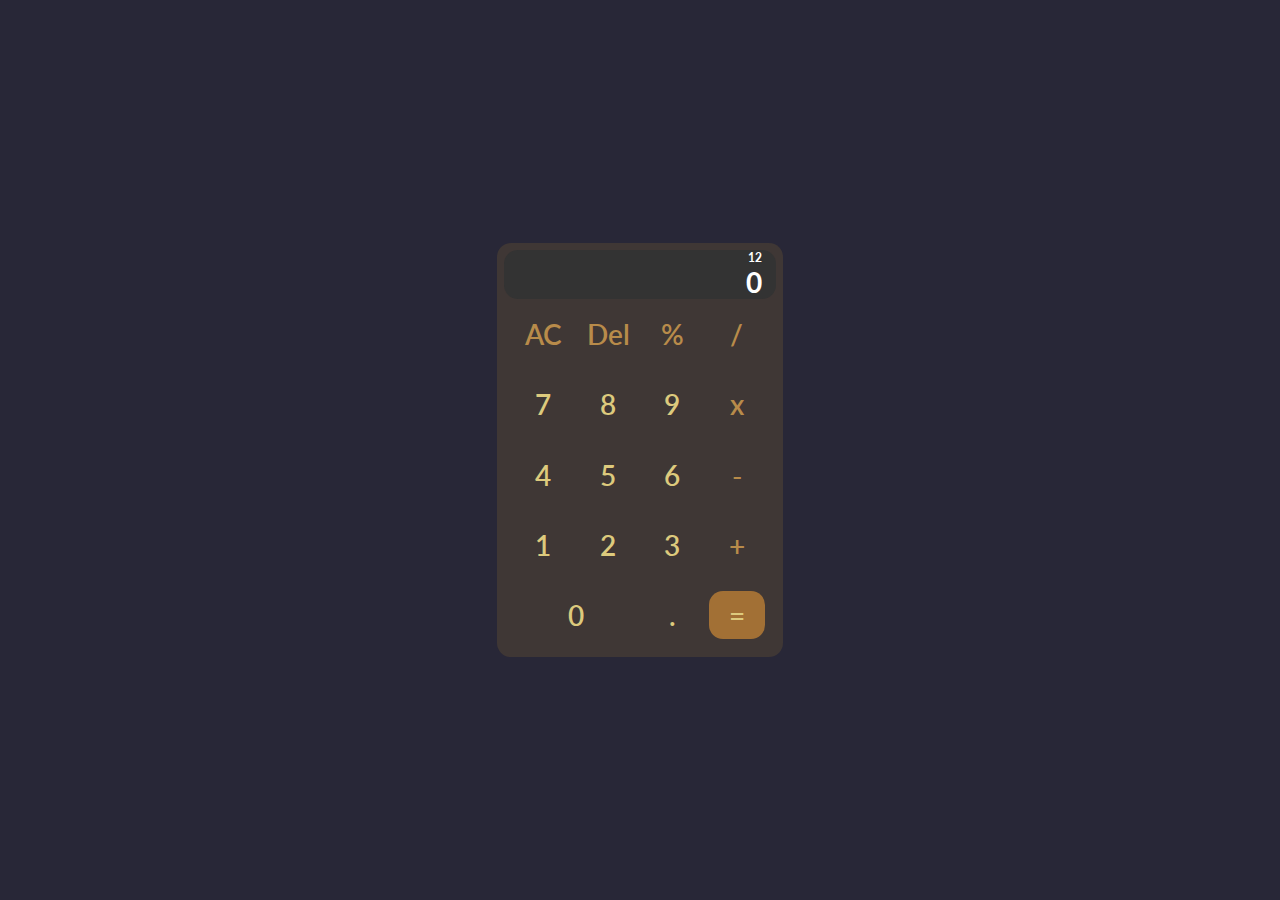
==== calc/index.html @ 9857ef90 "still doing the calculator." ====
<!DOCTYPE html>
<html lang="en">

  <head>
    <meta charset="UTF-8">
    <meta http-equiv="X-UA-Compatible" content="IE=edge">
    <meta name="viewport" content="width=device-width, initial-scale=1.0">
    <title>Simple Calculator</title>
    <link rel="stylesheet" href="./style.css" type="text/css">
  </head>

  <body>
    <table class="calc-body">
      <thead class="calc-section">
        <th class="calc-viewer" colspan="4">
          <span class="formula" id="formula">12</span>
          <span class="result" id="result">0</span>
        </th>
      </thead>
      <tbody class="calc-section">
        <tr class="calc-buttons">
          <td id="AC" class="operator">AC</td>
          <td id="delete" class="operator">Del</td>
          <td id="%" class="operator">%</td>
          <td id="/" class="operator">/</td>
          <!-- <td id="/">÷</td> -->
        </tr>
        <tr class="calc-buttons">
          <td id="7">7</td>
          <td id="8">8</td>
          <td id="9">9</td>
          <td id="*" class="operator">x</td>
        </tr>
        <tr class="calc-buttons">
          <td id="4">4</td>
          <td id="5">5</td>
          <td id="6">6</td>
          <td id="-" class="operator">-</td>
        </tr>
        <tr class="calc-buttons">
          <td id="1">1</td>
          <td id="2">2</td>
          <td id="3">3</td>
          <td id="+" class="operator">+</td>
        </tr>
        <tr class="calc-buttons">
          <td id="0" class="colspan">0</td>
          <td id=".">.</td>
          <td id="=" class="result">=</td>
        </tr>
      </tbody>
    </table>


    <script src="./script.js"></script>
  </body>

</html>
---- calc/style.css ----
@import url('https://fonts.googleapis.com/css2?family=Lato:ital,wght@0,100;0,300;0,400;0,700;0,900;1,100;1,300;1,400;1,700;1,900&display=swap');
/* https://coolors.co/333333-3f3735-533e2d-a27035-b88b4a-ddca7d */

* {
  padding: 0;
  margin: 0;
  box-sizing: border-box;
}

body {
  width: 100vw;
  height: 100vh;
  /* background: linear-gradient(180deg, rgb(255, 255, 255) 50%, rgb(26, 123, 250) 50%); */
  background: #282737;
  display: flex;
  align-items: center;
  justify-content: center;
  font-family: 'Lato', sans-serif;
  font-weight: 600;
  font-size: 1.75em;
}

.calc-body {
  border-radius: .5em;
  background: #3F3735;
  border-spacing: 0;
  overflow: hidden;
  position: relative;
  padding: .25em;
}

.calc-section {
  width: 100%;
  position: relative;
  overflow: hidden;
}

.calc-viewer {
  display: flex;
  flex-wrap: wrap;

  width: 100%;
  padding: 0 .5em;
  border-radius: .5em;

  overflow-x: auto;
  margin: auto;
  color: #ffffff;
  background: #333333;
  text-align: end;
}
.calc-viewer .result {
  width: 100%;
  height: auto;
}
.calc-viewer .formula {
  width: 100%;
  font-size: 12px;
}

.calc-buttons {
  display: flex;
  flex: 0 1 auto;
  align-items: center;
  justify-content: space-between;
  width: 100%;
  position: relative;
  padding: 0.25em;
  color: #DDCA7D;
  -webkit-user-select: none; /* Safari */
  -ms-user-select: none; /* IE 10 and IE 11 */
  user-select: none; /* Standard syntax */
}

.calc-buttons td {
  transition: 0.2s all ease-in-out;
  width: 2em;
  padding: .25em;
  margin: .15em;
  cursor: pointer;
  /* background: #808080; */
  border-radius: .5em;
  text-align: center;
}

.calc-buttons td.colspan {
  width: 4em;
  margin: auto;
}

.calc-buttons td.operator {
  color: #B88B4A;
}

.calc-buttons td.result {
  background: #A27035;
}

.calc-buttons td:hover {
  background: rgba(0, 0, 0, 0.2);
}
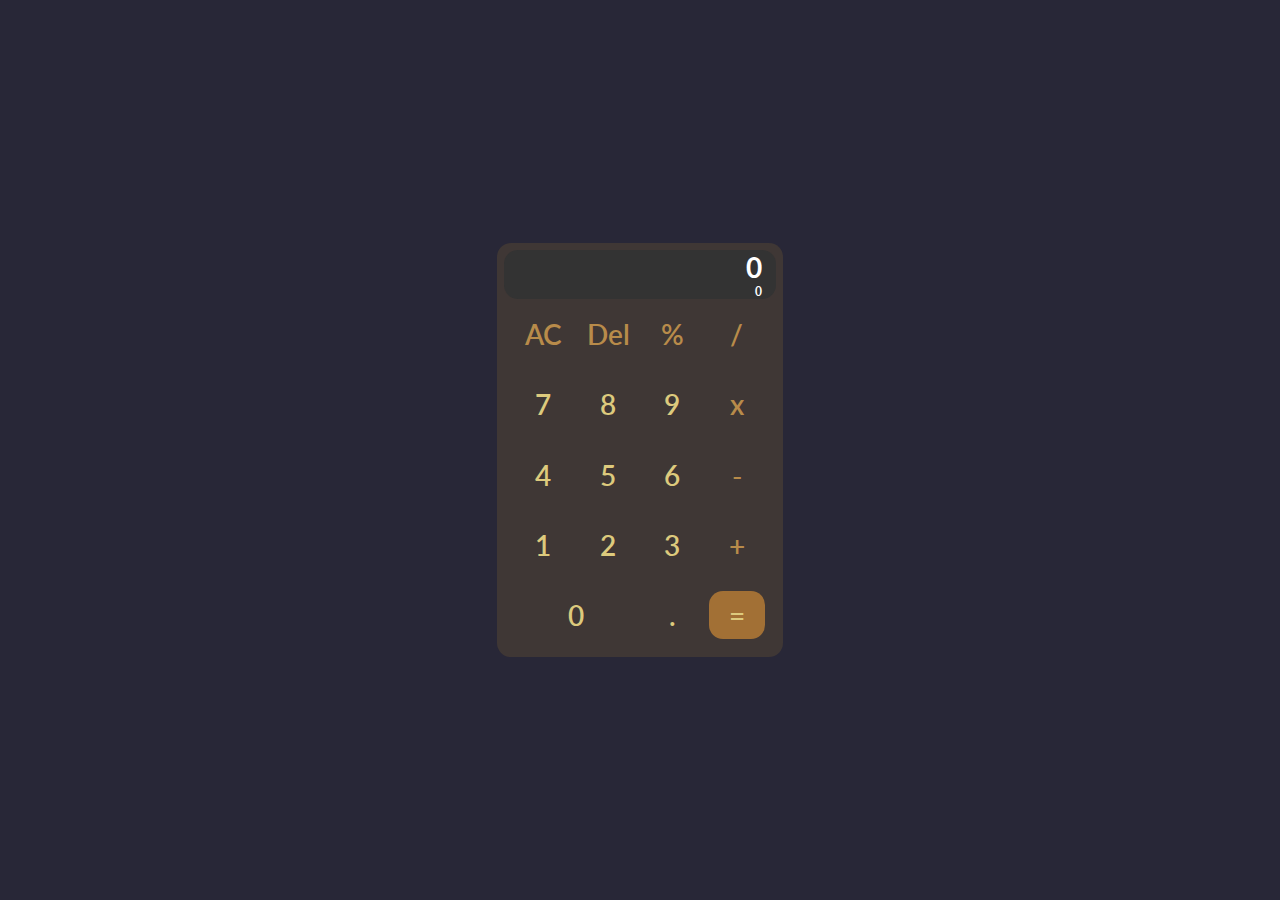
==== commit b47204d0: "still nothing." ====
--- a/calc/index.html
+++ b/calc/index.html
@@ -13,40 +13,40 @@
     <table class="calc-body">
       <thead class="calc-section">
         <th class="calc-viewer" colspan="4">
-          <span class="formula" id="formula">12</span>
-          <span class="result" id="result">0</span>
+          <span class="result" id="formula">0</span>
+          <span class="formula" id="result">0</span>
         </th>
       </thead>
       <tbody class="calc-section">
         <tr class="calc-buttons">
-          <td id="AC" class="operator">AC</td>
-          <td id="delete" class="operator">Del</td>
-          <td id="%" class="operator">%</td>
-          <td id="/" class="operator">/</td>
+          <td onclick="clear()" id="AC" class="operator">AC</td>
+          <td onclick="del()" id="delete" class="operator">Del</td>
+          <td onclick="operator(this.id)" id="%" class="operator">%</td>
+          <td onclick="operator(this.id)" id="/" class="operator">/</td>
           <!-- <td id="/">÷</td> -->
         </tr>
         <tr class="calc-buttons">
-          <td id="7">7</td>
-          <td id="8">8</td>
-          <td id="9">9</td>
-          <td id="*" class="operator">x</td>
+          <td onclick="display(this.id)" id="7">7</td>
+          <td onclick="display(this.id)" id="8">8</td>
+          <td onclick="display(this.id)" id="9">9</td>
+          <td onclick="display(this.id)" id="*" class="operator">x</td>
         </tr>
         <tr class="calc-buttons">
-          <td id="4">4</td>
-          <td id="5">5</td>
-          <td id="6">6</td>
-          <td id="-" class="operator">-</td>
+          <td onclick="display(this.id)" id="4">4</td>
+          <td onclick="display(this.id)" id="5">5</td>
+          <td onclick="display(this.id)" id="6">6</td>
+          <td onclick="operator(this.id)" id="-" class="operator">-</td>
         </tr>
         <tr class="calc-buttons">
-          <td id="1">1</td>
-          <td id="2">2</td>
-          <td id="3">3</td>
-          <td id="+" class="operator">+</td>
+          <td onclick="display(this.id)" id="1">1</td>
+          <td onclick="display(this.id)" id="2">2</td>
+          <td onclick="display(this.id)" id="3">3</td>
+          <td onclick="operator(this.id)" id="+" class="operator">+</td>
         </tr>
         <tr class="calc-buttons">
-          <td id="0" class="colspan">0</td>
-          <td id=".">.</td>
-          <td id="=" class="result">=</td>
+          <td onclick="display(this.id)" id="0" class="colspan">0</td>
+          <td onclick="display(this.id)" id=".">.</td>
+          <td onclick="calc()" id="=" class="result">=</td>
         </tr>
       </tbody>
     </table>
--- a/calc/style.css
+++ b/calc/style.css
@@ -24,18 +24,19 @@
   border-radius: .5em;
   background: #3F3735;
   border-spacing: 0;
-  overflow: hidden;
-  position: relative;
+  
   padding: .25em;
+  max-width: 10em;
 }
 
 .calc-section {
+  position: relative;
   width: 100%;
-  position: relative;
   overflow: hidden;
 }
 
 .calc-viewer {
+  transition: 0.2s font-size ease-in-out;
   display: flex;
   flex-wrap: wrap;
 
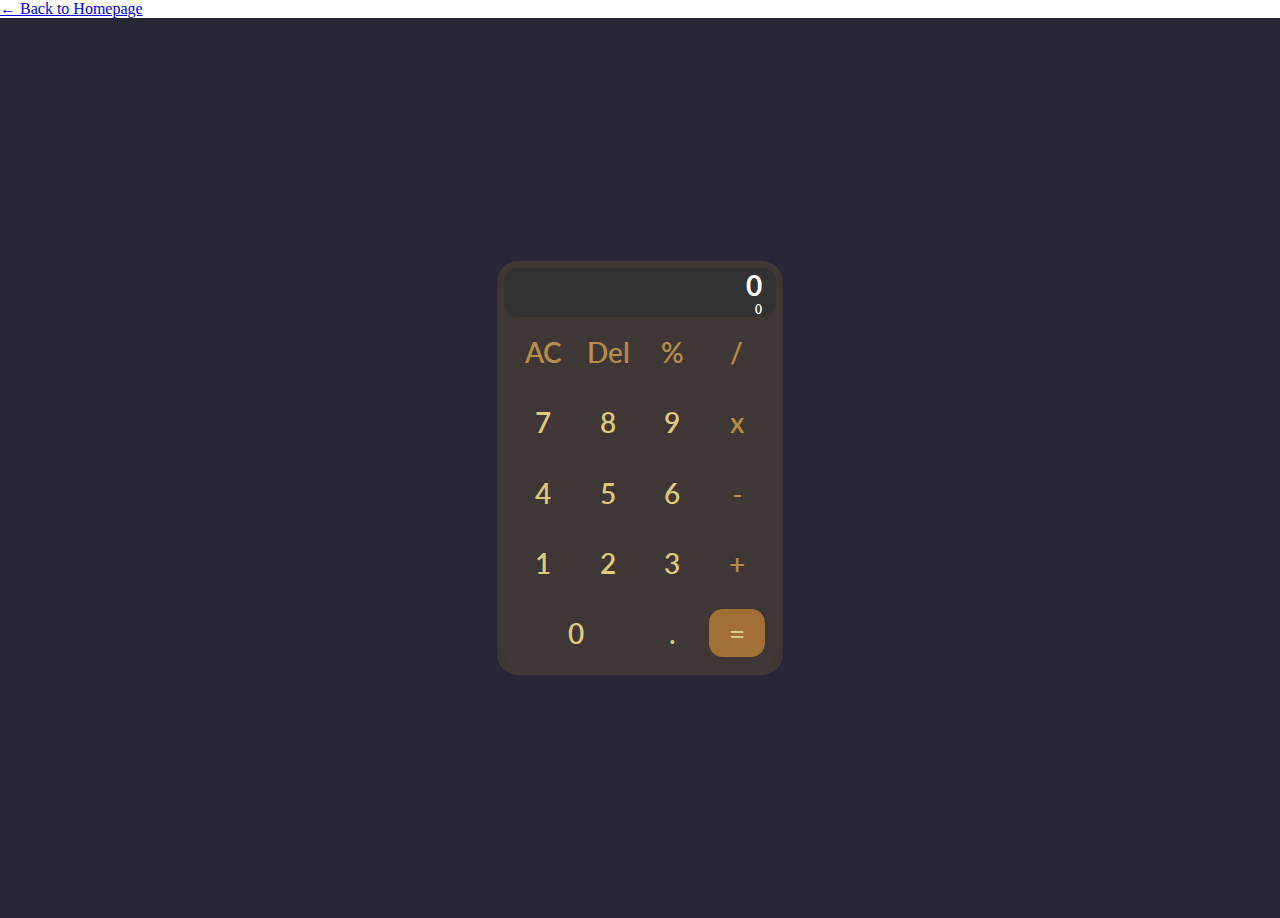
==== commit c111f990: "save." ====
--- a/calc/index.html
+++ b/calc/index.html
@@ -6,52 +6,60 @@
     <meta http-equiv="X-UA-Compatible" content="IE=edge">
     <meta name="viewport" content="width=device-width, initial-scale=1.0">
     <title>Simple Calculator</title>
+    <link href="https://cdn.jsdelivr.net/npm/bootstrap@5.1.3/dist/css/bootstrap.min.css" rel="stylesheet" integrity="sha384-1BmE4kWBq78iYhFldvKuhfTAU6auU8tT94WrHftjDbrCEXSU1oBoqyl2QvZ6jIW3" crossorigin="anonymous">
     <link rel="stylesheet" href="./style.css" type="text/css">
   </head>
 
   <body>
-    <table class="calc-body">
-      <thead class="calc-section">
-        <th class="calc-viewer" colspan="4">
-          <span class="result" id="formula">0</span>
-          <span class="formula" id="result">0</span>
-        </th>
-      </thead>
-      <tbody class="calc-section">
-        <tr class="calc-buttons">
-          <td onclick="clear()" id="AC" class="operator">AC</td>
-          <td onclick="del()" id="delete" class="operator">Del</td>
-          <td onclick="operator(this.id)" id="%" class="operator">%</td>
-          <td onclick="operator(this.id)" id="/" class="operator">/</td>
-          <!-- <td id="/">÷</td> -->
-        </tr>
-        <tr class="calc-buttons">
-          <td onclick="display(this.id)" id="7">7</td>
-          <td onclick="display(this.id)" id="8">8</td>
-          <td onclick="display(this.id)" id="9">9</td>
-          <td onclick="display(this.id)" id="*" class="operator">x</td>
-        </tr>
-        <tr class="calc-buttons">
-          <td onclick="display(this.id)" id="4">4</td>
-          <td onclick="display(this.id)" id="5">5</td>
-          <td onclick="display(this.id)" id="6">6</td>
-          <td onclick="operator(this.id)" id="-" class="operator">-</td>
-        </tr>
-        <tr class="calc-buttons">
-          <td onclick="display(this.id)" id="1">1</td>
-          <td onclick="display(this.id)" id="2">2</td>
-          <td onclick="display(this.id)" id="3">3</td>
-          <td onclick="operator(this.id)" id="+" class="operator">+</td>
-        </tr>
-        <tr class="calc-buttons">
-          <td onclick="display(this.id)" id="0" class="colspan">0</td>
-          <td onclick="display(this.id)" id=".">.</td>
-          <td onclick="calc()" id="=" class="result">=</td>
-        </tr>
-      </tbody>
-    </table>
+    <div class="position-absolute d-flex bg-white px-4 py-2 m-3 rounded-pill" style="z-index: 10;">
+      <a href="../">← Back to Homepage</a>
+    </div>
+    
+    <div class="position-relative main w-100">
+      <table class="calc-body">
+        <thead class="calc-section">
+          <th class="calc-viewer" colspan="4">
+            <span class="result" id="formula">0</span>
+            <span class="formula" id="result">0</span>
+          </th>
+        </thead>
+        <tbody class="calc-section">
+          <tr class="calc-buttons">
+            <td onclick="clr()" class="operator">AC</td>
+            <td onclick="del()" class="operator">Del</td>
+            <td onclick="operator(this.id)" id="%" class="operator">%</td>
+            <td onclick="operator(this.id)" id="/" class="operator">/</td>
+            <!-- <td id="/">÷</td> -->
+          </tr>
+          <tr class="calc-buttons">
+            <td onclick="display(this.id)" id="7">7</td>
+            <td onclick="display(this.id)" id="8">8</td>
+            <td onclick="display(this.id)" id="9">9</td>
+            <td onclick="operator(this.id)" id="*" class="operator">x</td>
+          </tr>
+          <tr class="calc-buttons">
+            <td onclick="display(this.id)" id="4">4</td>
+            <td onclick="display(this.id)" id="5">5</td>
+            <td onclick="display(this.id)" id="6">6</td>
+            <td onclick="operator(this.id)" id="-" class="operator">-</td>
+          </tr>
+          <tr class="calc-buttons">
+            <td onclick="display(this.id)" id="1">1</td>
+            <td onclick="display(this.id)" id="2">2</td>
+            <td onclick="display(this.id)" id="3">3</td>
+            <td onclick="operator(this.id)" id="+" class="operator">+</td>
+          </tr>
+          <tr class="calc-buttons">
+            <td onclick="display(this.id)" id="0" class="colspan">0</td>
+            <td onclick="display(this.id)" id=".">.</td>
+            <td onclick="calc()" id="=" class="result">=</td>
+          </tr>
+        </tbody>
+      </table>
+    </div>
 
 
+    <script src="https://cdn.jsdelivr.net/npm/bootstrap@5.1.3/dist/js/bootstrap.bundle.min.js" integrity="sha384-ka7Sk0Gln4gmtz2MlQnikT1wXgYsOg+OMhuP+IlRH9sENBO0LRn5q+8nbTov4+1p" crossorigin="anonymous"></script>
     <script src="./script.js"></script>
   </body>
 
--- a/calc/style.css
+++ b/calc/style.css
@@ -7,7 +7,7 @@
   box-sizing: border-box;
 }
 
-body {
+.main {
   width: 100vw;
   height: 100vh;
   /* background: linear-gradient(180deg, rgb(255, 255, 255) 50%, rgb(26, 123, 250) 50%); */
@@ -21,11 +21,12 @@
 }
 
 .calc-body {
-  border-radius: .5em;
+  border-radius: 0.5em;
+  outline: 0.25em solid #3F3735;
   background: #3F3735;
   border-spacing: 0;
-  
-  padding: .25em;
+  margin: 0;
+
   max-width: 10em;
 }
 
@@ -36,7 +37,7 @@
 }
 
 .calc-viewer {
-  transition: 0.2s font-size ease-in-out;
+  transition: 0.3s all ease-in-out;
   display: flex;
   flex-wrap: wrap;
 
